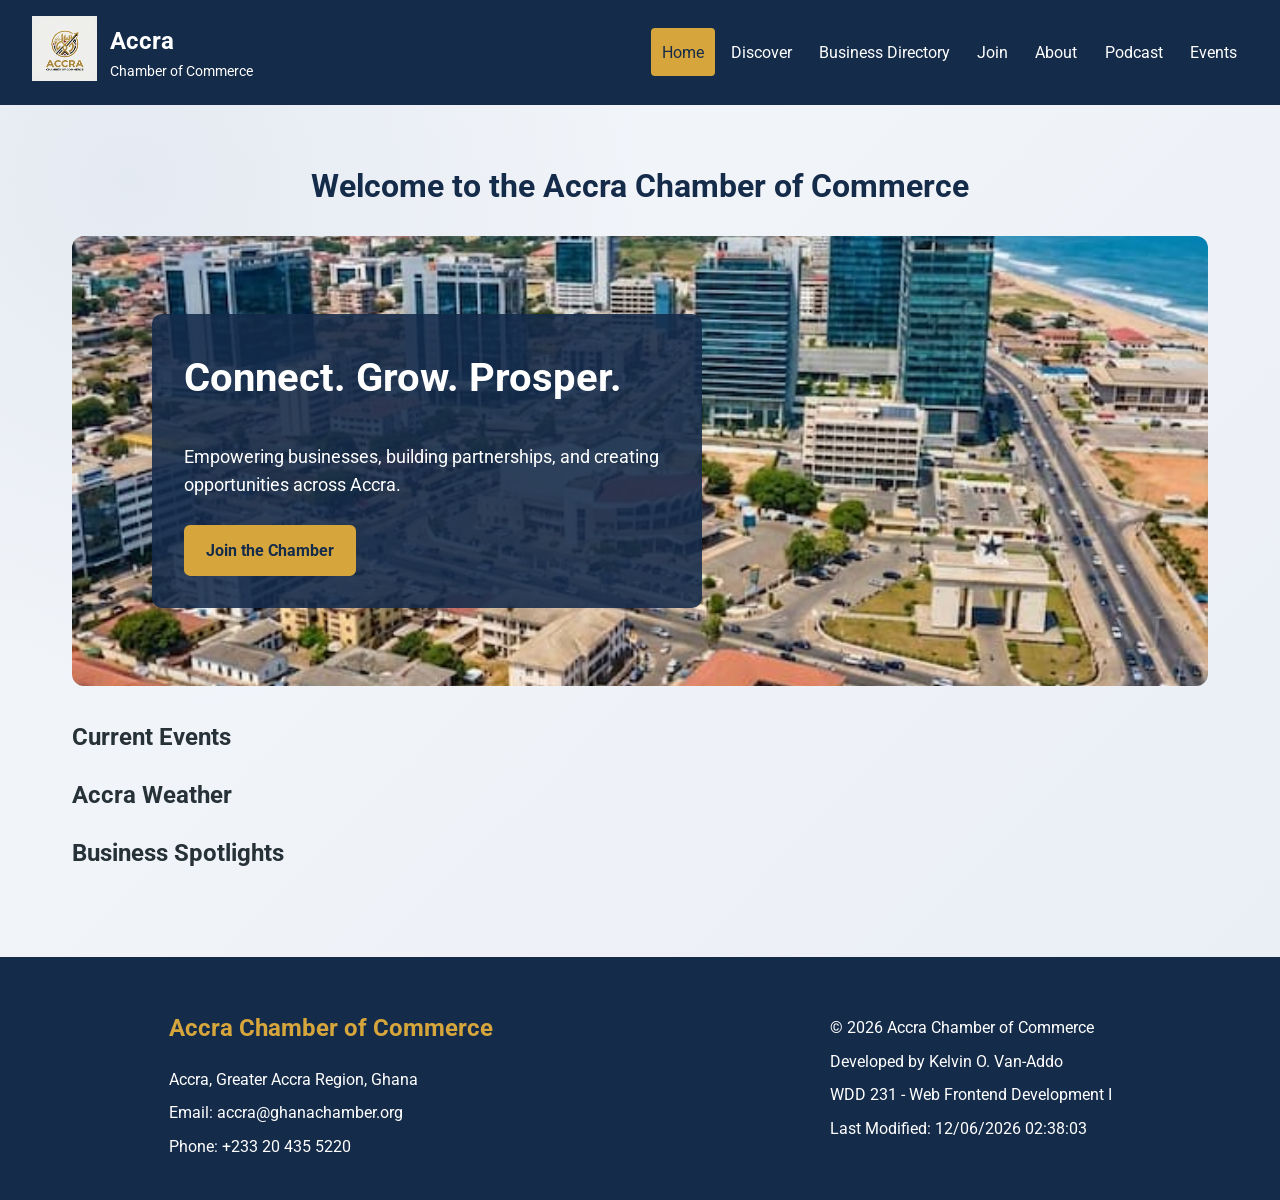
==== chamber/index.html @ 039f4304 "rebuilding our home page for the chamber website - new home page added, as well as hero image and se" ====
<!DOCTYPE html>
<html lang="en">

<head>
    <meta charset="UTF-8">
    <meta name="viewport" content="width=device-width, initial-scale=1.0">

    <meta name="description"
        content="Welcome to the Accra Chamber of Commerce. Discover local businesses, explore events, check Accra weather, and connect with opportunities that support business growth.">
    
    <meta name="author" content="Kelvin O. Van-Addo">
    
    <title>Home | Accra Chamber of Commerce</title>
    
    <meta property="og:title" content="Accra Chamber of Commerce | Home">
    <meta property="og:description" content="Connecting businesses and creating opportunities across Accra, Ghana.">
    <meta property="og:image" content="https://kovan-addo.github.io/wdd231/chamber/images/chamber-social.jpg">
    <meta property="og:url" content="https://kovan-addo.github.io/wdd231/chamber/index.html">
    <meta property="og:type" content="website">

    <!-- Google Fonts: Roboto -->
    <link rel="preconnect" href="https://fonts.googleapis.com">
    <link rel="preconnect" href="https://fonts.gstatic.com" crossorigin>
    <link href="https://fonts.googleapis.com/css2?family=Roboto:wght@400;500;700&display=swap" rel="stylesheet">

    <!-- CSS Files -->
    <link rel="stylesheet" href="styles/normalize.css">
    <link rel="stylesheet" href="styles/small.css">
    <link rel="stylesheet" href="styles/large.css">

    <!-- JavaScript Files -->
    <script src="scripts/navigation.js" defer></script>
    <script src="scripts/date.js" defer></script>
    <script src="scripts/home.js" defer></script>
</head>

<body>

    <header>
        <div class="site-branding">
            <a href="index.html" class="logo">
                <img src="images/chamber-logo.png" alt="Accra Chamber of Commerce logo">
            </a>

            <div class="site-name">
                <span>Accra</span>
                <p>Chamber of Commerce</p>
            </div>
        </div>

        <button id="menu-button" aria-label="Open navigation menu" aria-expanded="false">
            ☰
        </button>

        <nav id="main-navigation">
            <ul>
                <li><a href="index.html" class="active" aria-current="page">Home</a></li>
                <li><a href="discover.html">Discover</a></li>
                <li><a href="directory.html">Business Directory</a></li>
                <li><a href="join.html">Join</a></li>
                <li><a href="about.html">About</a></li>
                <li><a href="podcast.html">Podcast</a></li>
                <li><a href="events.html">Events</a></li>
            </ul>
        </nav>
    </header>

    <main>
        <h1>Welcome to the Accra Chamber of Commerce</h1>
    
        <!-- Hero Section -->
        <section class="hero">
            <img src="images/accra-hero.jpg" alt="A view of Accra's skyline showcasing the city's urban landscape"
                loading="eager">
        
            <div class="hero-content">
                <h2>Connect. Grow. Prosper.</h2>
                <p>
                    Empowering businesses, building partnerships, and creating
                    opportunities across Accra.
                </p>
                <a href="join.html" class="hero-cta">Join the Chamber</a>
            </div>
        </section>
    
        <!-- Current Events -->
        <section class="events">
            <h2>Current Events</h2>
        </section>
    
        <!-- Weather -->
        <section class="weather">
            <h2>Accra Weather</h2>
        </section>
    
        <!-- Business Spotlights -->
        <section class="spotlights">
            <h2>Business Spotlights</h2>
        </section>
    </main>

    <footer>
        <div class="contact-information">
            <h2>Accra Chamber of Commerce</h2>
            <p>Accra, Greater Accra Region, Ghana</p>
            <p>Email: accra@ghanachamber.org</p>
            <p>Phone: +233 20 435 5220</p>
        </div>

        <div class="development-information">
            <p>&copy; <span id="current-year"></span> Accra Chamber of Commerce</p>
            <p>Developed by Kelvin O. Van-Addo</p>
            <p>WDD 231 - Web Frontend Development I</p>
            <p>Last Modified: <span id="last-modified"></span></p>
        </div>
    </footer>

</body>

</html>
---- chamber/styles/small.css ----
/* GENERAL PAGE STYLING */

* {
    box-sizing: border-box;
}


body {
    margin: 0;
    font-family: "Roboto", Arial, sans-serif;
    background:
       radial-gradient(circle at 10% 15%, #e4eaf2, transparent 35%),
       linear-gradient(135deg, #f5f7fa, #e9eef5);
    color: #263238;
    line-height: 1.6;
}

img {
    max-width: 100%;
    height: auto;
}

/* HEADER */

header {
    background-color: #142b4a;
    color: white;
    padding: 1rem;
}

.site-branding {
    display: flex;
    align-items: center;
    gap: 0.8rem;
}

.logo img {
    width: 65px;
    height: 65px;
    object-fit: contain;
}

.site-name span {
    display: block;
    font-size: 1.5rem;
    font-weight: bold;
}

.site-name p {
    margin: 0;
    font-size: 0.9rem;
}

/* MOBILE NAVIGATION */

#menu-button {
    display: block;
    margin: 1rem 0 0 auto;
    padding: 0.5rem 0.8rem;
    border: 1px solid white;
    border-radius: 5px;
    background: transparent;
    color: white;
    font-size: 1.5rem;
    cursor: pointer;
}

#main-navigation {
    display: none;
}

#main-navigation.open {
    display: block;
}

#main-navigation ul {
    list-style: none;
    padding: 0;
    margin: 1rem 0 0;
}

#main-navigation li {
    border-top: 1px solid rgba(255, 255, 255, 0.2);
}

#main-navigation a {
    display: block;
    padding: 0.8rem;
    color: white;
    text-decoration: none;
}

#main-navigation a:hover,
#main-navigation a.active {
    background-color: #d6a63c;
    color: #142b4a;
}

/* MAIN CONTENT */

main {
    max-width: 1200px;
    margin: 0 auto;
    padding: 1rem;
}

h1 {
    color: #142b4a;
    text-align: center;
    margin: 1.5rem 0;
}

/* DIRECTORY VIEW BUTTONS */

.directory-controls {
    display: flex;
    justify-content: center;
    gap: 1rem;
    margin: 1.5rem 0;
}

.directory-controls button {
    padding: 0.7rem 1.2rem;
    border: 2px solid #142b4a;
    border-radius: 5px;
    background-color: white;
    color: #142b4a;
    font-weight: bold;
    cursor: pointer;
}

.directory-controls button:hover,
.directory-controls button.active {
    background-color: #142b4a;
    color: white;
}

/* BUSINESS GRID VIEW */

#members-container.grid-view {
    display: grid;
    grid-template-columns: 1fr;
    gap: 1.5rem;
}

/* BUSINESS CARDS */

.member-card {
    background: linear-gradient(145deg,
        rgba(31, 57, 88, 0.94),
        rgba(12, 29, 51, 0.96)
    );
    color: #ffffff;
    padding: 1.5rem;
    border: 1px solid rgba(255, 255, 255, 0.18);
    border-radius: 14px;
    box-shadow:
        0 8px 24px rgba(10, 25, 45, 0.18),
        inset 0 1px 1px rgba(255, 255, 255, 0.12);
    backdrop-filter: blur(14px);
    -webkit-backdrop-filter: blur(14px);
    text-align: center;
    transition: transform 0.3s ease, box-shadow 0.3s ease;
 }
    
.member-card:hover {
    transform: translateY(-5px);
    box-shadow:
        0 14px 30px rgba(10, 25, 45, 0.25),
        inset 0 1px 1px rgba(255, 255, 255, 0.15);
}
    
/* BUSINESS NAME */
   
.member-card h2 {
    color: #ffffff;
    font-size: 1.35rem;
    font-weight: 700;
    margin-top: 0;
    margin-bottom: 1rem;
}
    
/* BUSINESS CATEGORY */
    
.member-card .category {
    color: #e9bd55;
    font-weight: bold;
    letter-spacing: 0.04em;
}
    
/* BUSINESS DETAILS */
    
.member-card p {
    color: #e5ebf3;
    margin: 0.7rem 0;
}
    
.member-card .membership {
    color: #f2c65d;
    font-weight: bold;
}
    
/* BUSINESS IMAGE */
    
.member-card img {
    display: block;
    width: 100%;
    max-width: none;
    height: auto;
    object-fit: contain;
    border-radius: 8px;
    margin: 0 auto 1.2rem;
}
    
/* WEBSITE LINK */
    
.member-card .website-link {
    display: inline-block;
    margin-top: 1rem;
    padding: 0.7rem 1.3rem;
    background-color: #d6a63c;
    color: #142b4a;
    font-weight: bold;
    text-decoration: none;
    border-radius: 6px;
    transition: background-color 0.3s ease;
}
    
.member-card .website-link:hover {
    background-color: #f0c75e;
    color: #142b4a;
}

/* BUSINESS LIST VIEW */

#members-container.list-view {
    display: flex;
    flex-direction: column;
    gap: 0.8rem;
}

.list-view .member-card {
    text-align: left;
    display: block;
}

/* Hide business images in list view */
#members-container.list-view .member-card img {
    display: none;
}


/* FOOTER */

footer {
    background-color: #142b4a;
    color: white;
    padding: 2rem 1rem;
    text-align: center;
    margin-top: 2rem;
}

footer h2 {
    color: #d6a63c;
}

footer p {
    margin: 0.5rem 0;
}

footer a {
    color: #d6a63c;
}

/* KEYBOARD ACCESSIBILITY */

a:focus-visible,
button:focus-visible {
    outline: 3px solid #d6a63c;
    outline-offset: 3px;
}
/* Hero Section */
.hero {
    position: relative;
    width: 100%;
    overflow: hidden;
    min-height: 350px;
    border-radius: 12px;
    margin-bottom: 2rem;
}

.hero img {
    display: block;
    width: 100%;
    height: 350px;
    object-fit: cover;
}

.hero-content {
    position: absolute;
    top: 50%;
    left: 5%;
    transform: translateY(-50%);
    max-width: 500px;
    padding: 1.5rem;
    background: rgba(20, 43, 74, 0.88);
    color: #ffffff;
    border-radius: 10px;
}

.hero-content h2 {
    font-size: 1.8rem;
    margin-top: 0;
    color: #ffffff;
}

.hero-content p {
    line-height: 1.6;
}

.hero-cta {
    display: inline-block;
    background-color: #d6a63c;
    color: #142b4a;
    text-decoration: none;
    font-weight: 700;
    padding: 0.8rem 1.4rem;
    border-radius: 6px;
    margin-top: 0.5rem;
}

.hero-cta:hover,
.hero-cta:focus {
    background-color: #ffffff;
    color: #142b4a;
}
---- chamber/styles/large.css ----
/* TABLET AND DESKTOP STYLES */

@media screen and (min-width: 38rem) {

    /* HEADER AND NAVIGATION */

    header {
        display: flex;
        justify-content: space-between;
        align-items: center;
        flex-wrap: wrap;
        padding: 1rem 2rem;
    }

    #menu-button {
        display: none;
    }

    #main-navigation {
        display: block;
    }

    #main-navigation ul {
        display: flex;
        flex-wrap: wrap;
        gap: 0.3rem;
        margin: 0;
    }

    #main-navigation li {
        border: none;
    }

    #main-navigation a {
        padding: 0.7rem;
        border-radius: 4px;
    }

    /* BUSINESS GRID */

    #members-container.grid-view {
        grid-template-columns: repeat(2, minmax(0, 1fr));
    }

    /* BUSINESS LIST */

    #members-container.list-view .member-card {
        display: block;
        text-align: left;
    }
}

/* WIDER DESKTOP SCREENS */

@media screen and (min-width: 64rem) {

    #members-container.grid-view {
        grid-template-columns: repeat(3, minmax(0, 1fr));
    }

    main {
        padding: 2rem;
    }

    .member-card {
        padding: 1.5rem;
    }

    footer {
        display: flex;
        justify-content: space-around;
        align-items: center;
        text-align: left;
        gap: 2rem;
    }
}
/* Larger Screens */
@media screen and (min-width: 38rem) {
    .hero {
        min-height: 450px;
    }

    .hero img {
        height: 450px;
    }

    .hero-content {
        left: 7%;
        max-width: 550px;
        padding: 2rem;
    }

    .hero-content h2 {
        font-size: 2.5rem;
    }

    .hero-content p {
        font-size: 1.1rem;
    }
}
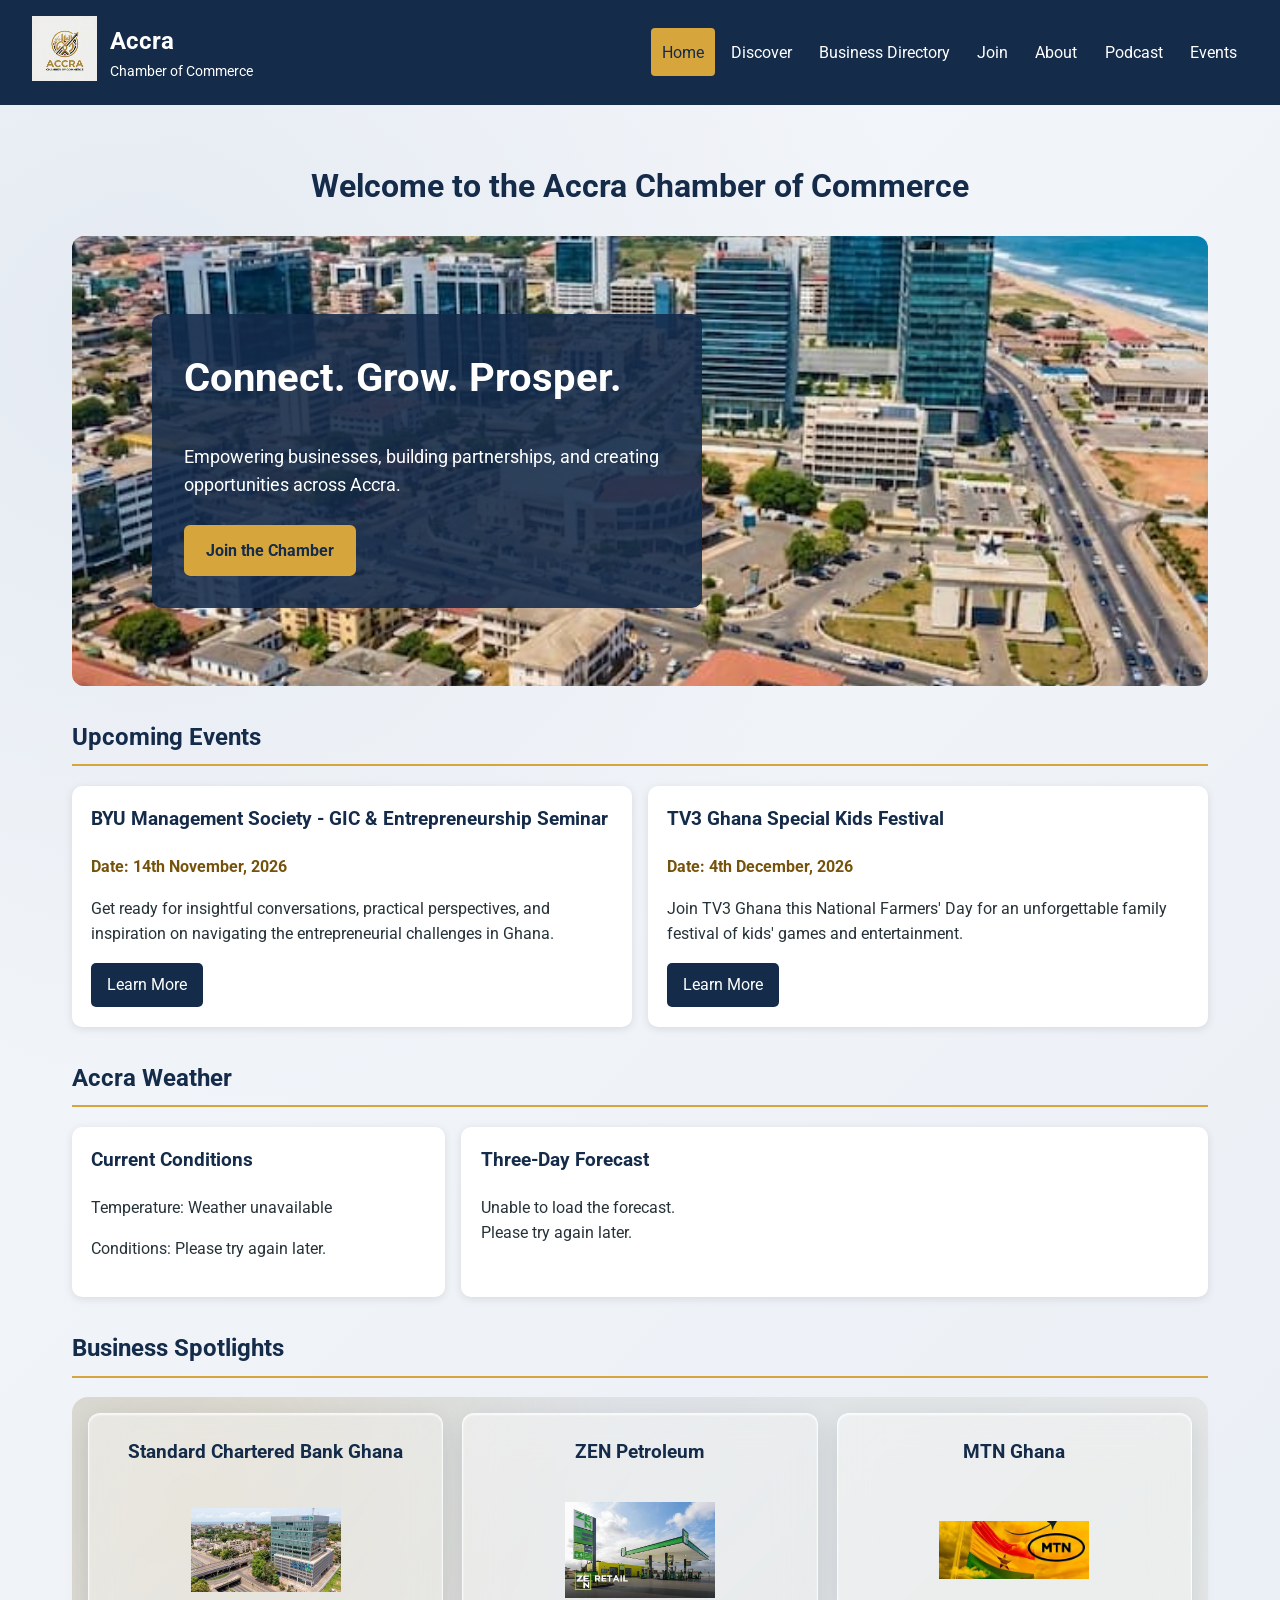
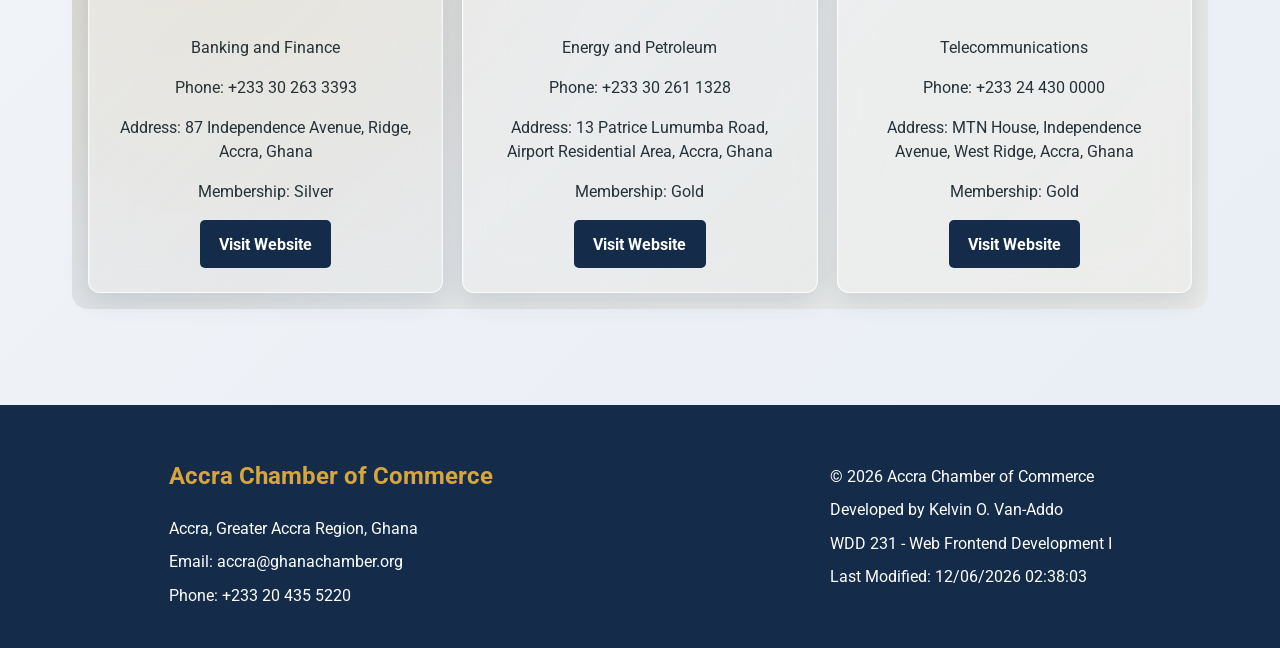
==== commit 9767bef9: "full home page update including sections - upcoming events, weather, spotlights" ====
--- a/chamber/index.html
+++ b/chamber/index.html
@@ -85,17 +85,61 @@
     
         <!-- Current Events -->
         <section class="events">
-            <h2>Current Events</h2>
+            <h2>Upcoming Events</h2>
+        
+            <div class="events-container">
+                <article class="event-card">
+                    <h3>BYU Management Society - GIC & Entrepreneurship Seminar</h3>
+                    <p class="event-date">Date: 14th November, 2026</p>
+                    <p>
+                        Get ready for insightful conversations, practical perspectives, 
+                        and inspiration on navigating the entrepreneurial challenges in Ghana.
+                    </p>
+                    <a href="https://www.linkedin.com/company/byu-management-society-ghana/posts/">Learn More</a>
+                </article>
+        
+                <article class="event-card">
+                    <h3>TV3 Ghana Special Kids Festival</h3>
+                    <p class="event-date">Date: 4th December, 2026</p>
+                    <p>
+                        Join TV3 Ghana this National Farmers' Day for 
+                        an unforgettable family festival of kids' games and entertainment.
+                    </p>
+                    <a href="https://3news.com/">Learn More</a>
+                </article>
+            </div>
         </section>
     
         <!-- Weather -->
         <section class="weather">
             <h2>Accra Weather</h2>
+        
+            <div class="weather-container">
+                <div class="current-weather">
+                    <h3>Current Conditions</h3>
+                    <div id="current-weather-content">
+                        <p>Temperature: <span id="current-temp">Loading...</span></p>
+                        <p>Conditions: <span id="weather-description">Loading...</span></p>
+                        <img id="weather-icon" src="" alt="" hidden>
+                    </div>
+                </div>
+        
+                <div class="weather-forecast">
+                    <h3>Three-Day Forecast</h3>
+                    <div id="forecast-container">
+                        <p>Loading forecast...</p>
+                    </div>
+                </div>
+            </div>
         </section>
     
         <!-- Business Spotlights -->
         <section class="spotlights">
             <h2>Business Spotlights</h2>
+        
+            <div id="spotlights-container" class="spotlights-container">
+                <p>Loading business spotlights...</p>
+            </div>
         </section>
     </main>
 
--- a/chamber/styles/small.css
+++ b/chamber/styles/small.css
@@ -333,4 +333,199 @@
 .hero-cta:focus {
     background-color: #ffffff;
     color: #142b4a;
+}
+/* Current Events */
+.events {
+    margin: 2rem 0;
+}
+
+.events h2,
+.weather h2,
+.spotlights h2 {
+    color: #142b4a;
+    border-bottom: 2px solid #d6a63c;
+    padding-bottom: 0.5rem;
+}
+
+.events-container {
+    display: grid;
+    grid-template-columns: 1fr;
+    gap: 1rem;
+}
+
+.event-card {
+    background: #ffffff;
+    border-radius: 10px;
+    padding: 1.2rem;
+    box-shadow: 0 2px 8px rgba(0, 0, 0, 0.1);
+}
+
+.event-card h3 {
+    color: #142b4a;
+    margin-top: 0;
+}
+
+.event-date {
+    font-weight: 700;
+    color: #76530c;
+}
+
+.event-card a {
+    display: inline-block;
+    background: #142b4a;
+    color: #ffffff;
+    padding: 0.6rem 1rem;
+    border-radius: 5px;
+    text-decoration: none;
+}
+
+.event-card a:hover,
+.event-card a:focus {
+    background: #d6a63c;
+    color: #142b4a;
+}
+
+/* Weather Section */
+.weather {
+    margin: 2rem 0;
+}
+
+.weather-container {
+    display: grid;
+    grid-template-columns: 1fr;
+    gap: 1rem;
+}
+
+.current-weather,
+.weather-forecast {
+    background: #ffffff;
+    padding: 1.2rem;
+    border-radius: 10px;
+    box-shadow: 0 2px 8px rgba(0, 0, 0, 0.1);
+}
+
+.current-weather h3,
+.weather-forecast h3 {
+    color: #142b4a;
+    margin-top: 0;
+}
+
+#weather-icon {
+    width: 80px;
+    height: 80px;
+    object-fit: contain;
+}
+
+#forecast-container {
+    display: grid;
+    grid-template-columns: 1fr;
+    gap: 0.8rem;
+}
+
+.forecast-day {
+    background: #f1f4f8;
+    padding: 0.8rem;
+    border-radius: 8px;
+    text-align: center;
+}
+
+.forecast-day img {
+    width: 60px;
+    height: 60px;
+}
+
+.forecast-day h4 {
+    color: #142b4a;
+    margin: 0.3rem 0;
+}
+
+/* Business Spotlights */
+
+.spotlights {
+    margin: 2rem 0;
+}
+
+.spotlights-container {
+    display: grid;
+    grid-template-columns: 1fr;
+    gap: 1.2rem;
+
+    padding: 1rem;
+    border-radius: 16px;
+
+    background:
+        radial-gradient(circle at 10% 20%,
+            rgba(214, 166, 60, 0.18),
+            transparent 40%),
+        linear-gradient(135deg,
+            rgba(20, 43, 74, 0.10),
+            rgba(214, 166, 60, 0.08));
+}
+
+.spotlight-card {
+    background: linear-gradient(135deg,
+            rgba(255, 255, 255, 0.42),
+            rgba(255, 255, 255, 0.18));
+
+    backdrop-filter: blur(18px);
+    -webkit-backdrop-filter: blur(18px);
+
+    border: 1px solid rgba(255, 255, 255, 0.75);
+    border-radius: 12px;
+
+    padding: 1.5rem;
+    text-align: center;
+
+    box-shadow:
+        0 8px 24px rgba(20, 43, 74, 0.12),
+        inset 0 1px 2px rgba(255, 255, 255, 0.8);
+
+    transition:
+        transform 0.3s ease,
+        box-shadow 0.3s ease,
+        background 0.3s ease;
+}
+
+.spotlight-card:hover {
+    transform: translateY(-5px);
+
+    background: linear-gradient(135deg,
+            rgba(255, 255, 255, 0.55),
+            rgba(255, 255, 255, 0.28));
+
+    box-shadow:
+        0 14px 30px rgba(20, 43, 74, 0.16),
+        inset 0 1px 2px rgba(255, 255, 255, 0.9);
+}
+
+.spotlight-card h3 {
+    color: #142b4a;
+    margin-top: 0;
+}
+
+.spotlight-card img {
+    width: 150px;
+    height: 100px;
+    object-fit: contain;
+    margin: 0.8rem auto;
+}
+
+.spotlight-card p {
+    line-height: 1.5;
+}
+
+.spotlight-card a {
+    display: inline-block;
+    background: #142b4a;
+    color: #ffffff;
+    padding: 0.7rem 1.2rem;
+    border-radius: 5px;
+    text-decoration: none;
+    font-weight: 700;
+}
+
+.spotlight-card a:hover,
+.spotlight-card a:focus {
+    background: #d6a63c;
+    color: #142b4a;
 }
--- a/chamber/styles/large.css
+++ b/chamber/styles/large.css
@@ -97,4 +97,33 @@
     .hero-content p {
         font-size: 1.1rem;
     }
+}
+
+@media screen and (min-width: 38rem) {
+    .events-container {
+        grid-template-columns: repeat(2, 1fr);
+    }
+}
+
+@media screen and (min-width: 38rem) {
+    .weather-container {
+        grid-template-columns: 1fr 2fr;
+        align-items: stretch;
+    }
+
+    #forecast-container {
+        grid-template-columns: repeat(3, 1fr);
+    }
+}
+
+@media screen and (min-width: 38rem) {
+    .spotlights-container {
+        grid-template-columns: repeat(2, 1fr);
+    }
+}
+
+@media screen and (min-width: 64rem) {
+    .spotlights-container {
+        grid-template-columns: repeat(3, 1fr);
+    }
 }
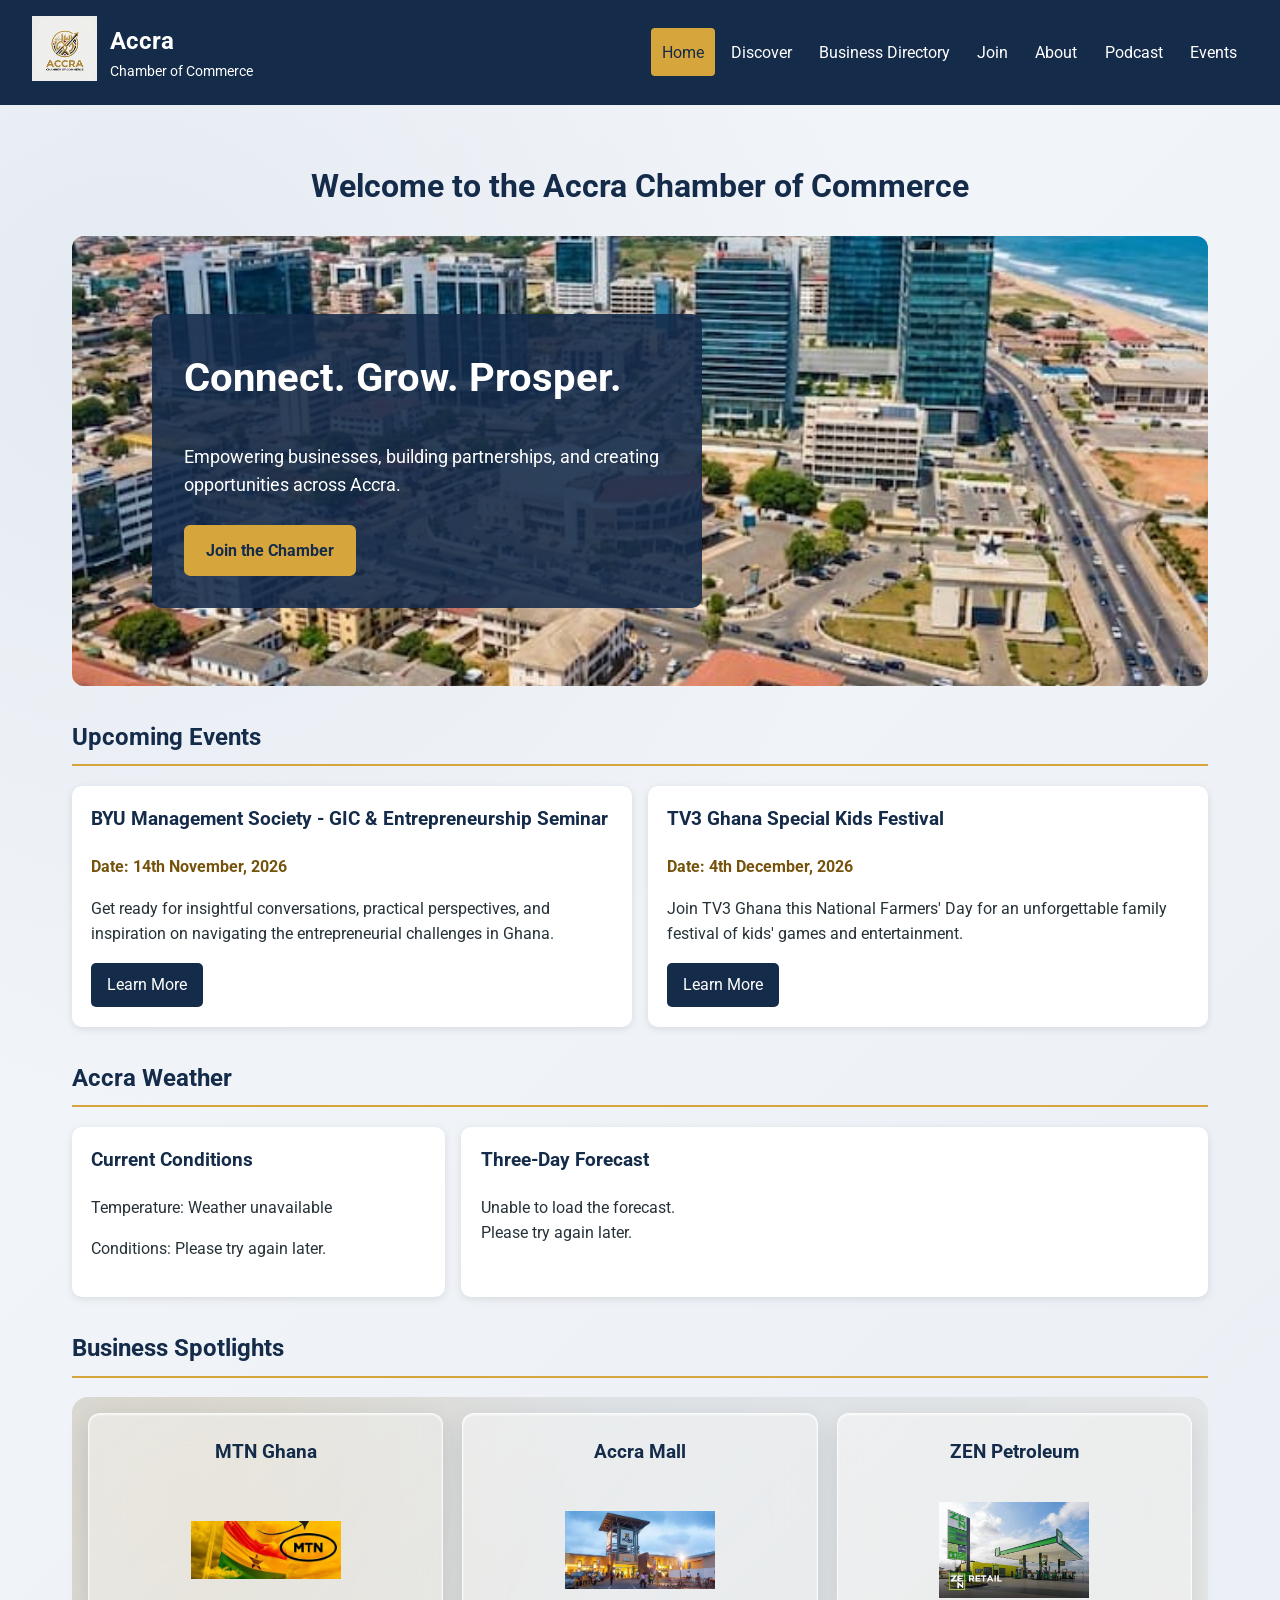
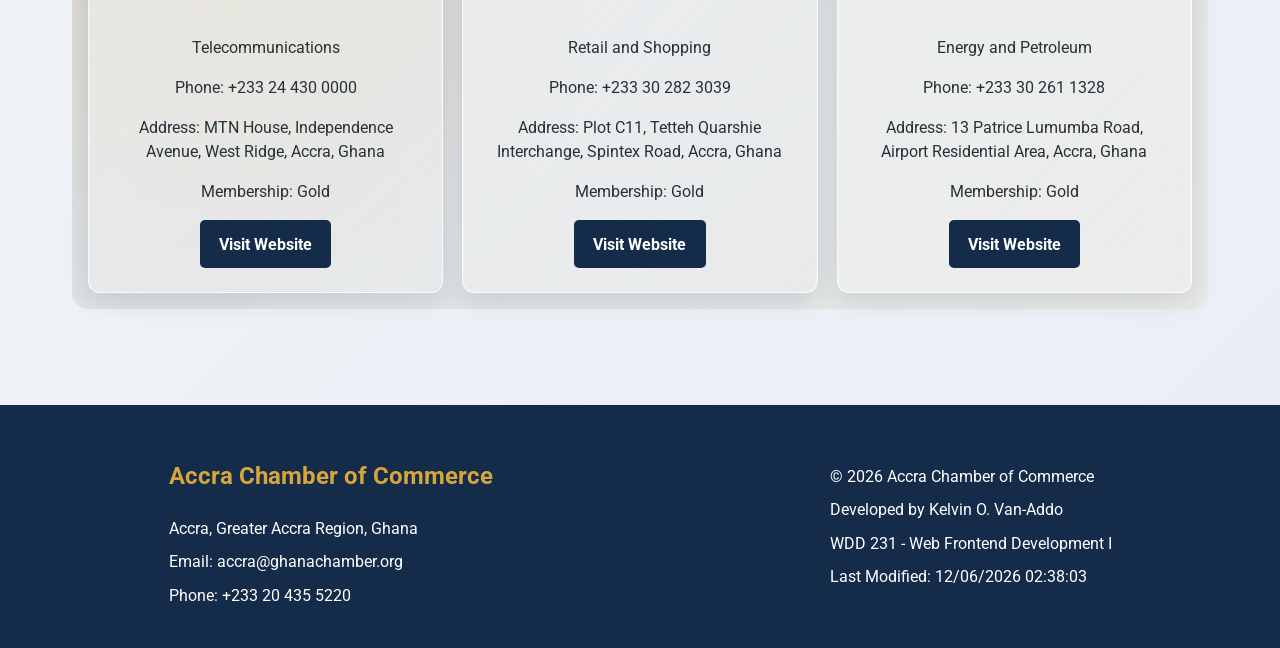
==== commit 89295009: "audit report updates" ====
--- a/chamber/index.html
+++ b/chamber/index.html
@@ -6,13 +6,16 @@
     <meta name="viewport" content="width=device-width, initial-scale=1.0">
 
     <meta name="description"
-        content="Welcome to the Accra Chamber of Commerce. Discover local businesses, explore events, check Accra weather, and connect with opportunities that support business growth.">
+        content="Welcome to the Accra Chamber of Commerce. Discover local businesses, events, weather, and opportunities to grow your business in Accra, Ghana.">
     
     <meta name="author" content="Kelvin O. Van-Addo">
     
     <title>Home | Accra Chamber of Commerce</title>
+
+    <!-- Favicon -->
+    <link rel="icon" href="images/favicon.ico">
     
-    <meta property="og:title" content="Accra Chamber of Commerce | Home">
+    <meta property="og:title" content="Welcome to the Accra Chamber of Commerce">
     <meta property="og:description" content="Connecting businesses and creating opportunities across Accra, Ghana.">
     <meta property="og:image" content="https://kovan-addo.github.io/wdd231/chamber/images/chamber-social.jpg">
     <meta property="og:url" content="https://kovan-addo.github.io/wdd231/chamber/index.html">
@@ -70,7 +73,8 @@
     
         <!-- Hero Section -->
         <section class="hero">
-            <img src="images/accra-hero.jpg" alt="A view of Accra's skyline showcasing the city's urban landscape"
+            <img src="images/accra-hero.jpg" 
+                alt="A view of Accra's skyline showcasing the city's urban landscape"
                 loading="eager">
         
             <div class="hero-content">
@@ -120,7 +124,7 @@
                     <div id="current-weather-content">
                         <p>Temperature: <span id="current-temp">Loading...</span></p>
                         <p>Conditions: <span id="weather-description">Loading...</span></p>
-                        <img id="weather-icon" src="" alt="" hidden>
+                        <img id="weather-icon" src="https://openweathermap.org/img/wn/01d@2x.png" alt="" hidden>
                     </div>
                 </div>
         
